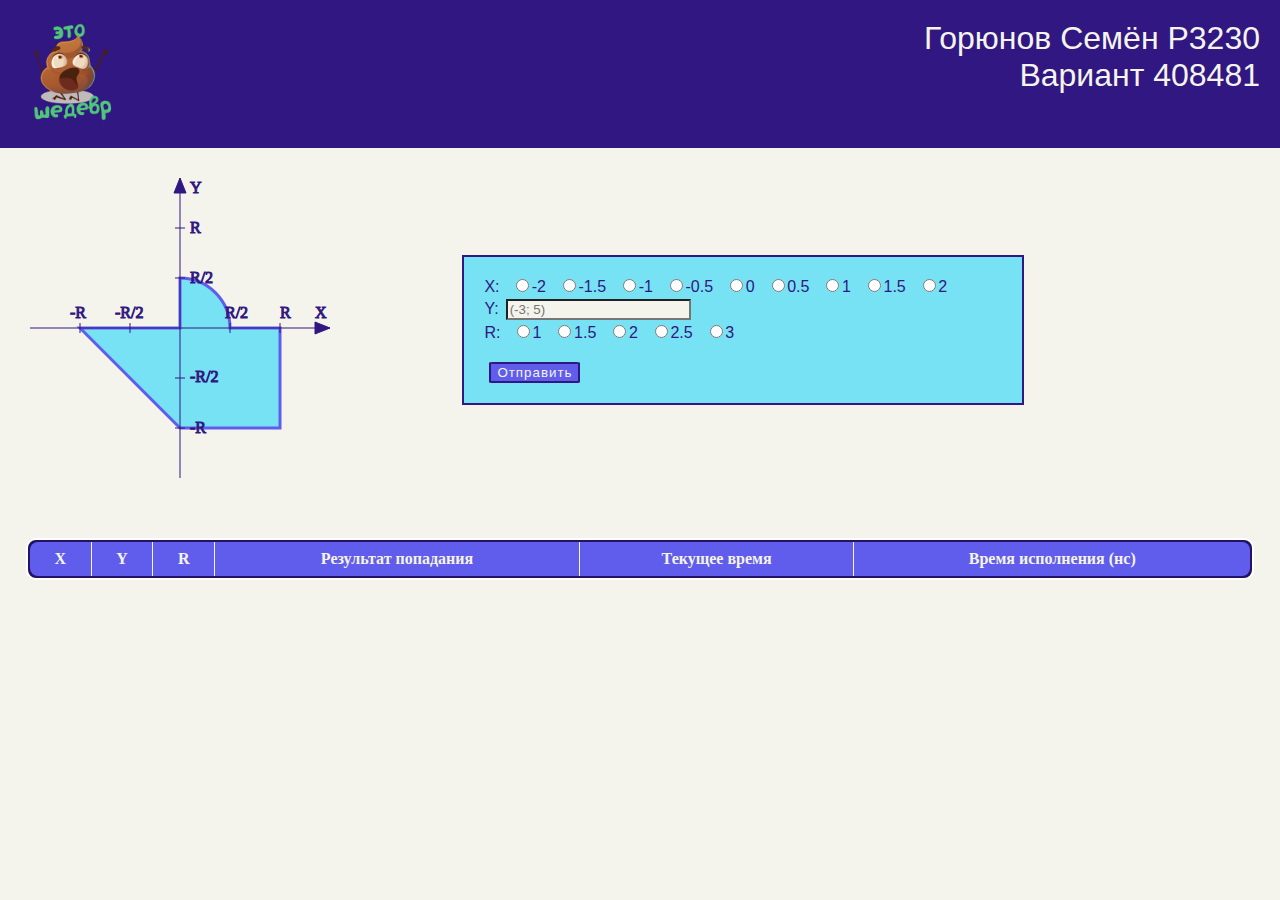
==== web/src/html/index.html @ 766e41f3 "feat" ====
<!DOCTYPE html>
<html lang="en">
<head>
    <meta charset="UTF-8">
    <meta name="viewport" content="width=device-width, initial-scale=1">

    <title>Lab1</title>

    <link href="../styles/header.css" rel="stylesheet" type="text/css" />
    <link href="../styles/main.css" rel="stylesheet" type="text/css" />
    <link href="../styles/graph.css" rel="stylesheet" type="text/css" />
    <link href="../styles/table.css" rel="stylesheet" type="text/css" />
    <link href="../styles/form.css" rel="stylesheet" type="text/css" />
</head>
<body>
    <header>
        <div>
            <a href="https://github.com/SimeonGor">
                <img alt="Poo" src="../img/logo.png">
            </a>
        </div>
        <div class="student-details">
            <span>Горюнов Семён P3230</span>
            <span>Вариант 408481</span>
        </div>
    </header>

    <main>
        <div class="graph-data">
            <div class="graph">
                <svg height="300" width="300" xmlns="http://www.w3.org/2000/svg">
                    <!-- figure -->
                    <path class="area" stroke-width="3"
                          d="M50 150 l 100 100 l 100 0 l 0 -100 l -50 0 a 50 50 0 0 0 -50 -50 l 0 50 Z" />

                    <!-- lines -->
                    <line stroke="black" x1="0" x2="300" y1="150" y2="150"></line>
                    <line stroke="black" x1="150" x2="150" y1="0" y2="300"></line>
                    <polygon fill="black" points="150,0 144,15 156,15" stroke="black"></polygon>
                    <polygon fill="black" points="300,150 285,156 285,144" stroke="black"></polygon>

                    <!-- lines on lines -->
                    <line stroke="black" x1="200" x2="200" y1="155" y2="145"></line>
                    <line stroke="black" x1="250" x2="250" y1="155" y2="145"></line>

                    <line stroke="black" x1="50" x2="50" y1="155" y2="145"></line>
                    <line stroke="black" x1="100" x2="100" y1="155" y2="145"></line>

                    <line stroke="black" x1="145" x2="155" y1="100" y2="100"></line>
                    <line stroke="black" x1="145" x2="155" y1="50" y2="50"></line>

                    <line stroke="black" x1="145" x2="155" y1="200" y2="200"></line>
                    <line stroke="black" x1="145" x2="155" y1="250" y2="250"></line>

                    <!-- Rs and X, Y -->
                    <text fill="black" x="195" y="140">R/2</text>
                    <text fill="black" x="250" y="140">R</text>

                    <text fill="black" x="40" y="140">-R</text>
                    <text fill="black" x="85" y="140">-R/2</text>

                    <text fill="black" x="160" y="55">R</text>
                    <text fill="black" x="160" y="105">R/2</text>

                    <text fill="black" x="160" y="204">-R/2</text>
                    <text fill="black" x="160" y="255">-R</text>

                    <text fill="black" x="285" y="140">X</text>
                    <text fill="black" x="160" y="15">Y</text>

                    <!-- dot -->
                    <circle id="point" r="4" cx="150" cy="150" visibility="hidden"/>
                </svg>
            </div>

            <form id="coordinates-form">
                <div id="x-input" class="value-input">
                    <label>X:</label>
                    <label class="radio-label">
                        <input type="radio" name="x" value="-2" required>-2
                    </label>
                    <label class="radio-label">
                        <input type="radio" name="x" value="-1.5" required>-1.5
                    </label>
                    <label class="radio-label">
                        <input type="radio" name="x" value="-1" required>-1
                    </label>
                    <label class="radio-label">
                        <input type="radio" name="x" value="-0.5" required>-0.5
                    </label>
                    <label class="radio-label">
                        <input type="radio" name="x" value="0" required>0
                    </label>
                    <label class="radio-label">
                        <input type="radio" name="x" value="0.5" required>0.5
                    </label>
                    <label class="radio-label">
                        <input type="radio" name="x" value="1" required>1
                    </label>
                    <label class="radio-label">
                        <input type="radio" name="x" value="1.5" required>1.5
                    </label>
                    <label class="radio-label">
                        <input type="radio" name="x" value="2" required>2
                    </label>
                </div>
                <div id="y-input" class="value-input">
                    <label>
                        Y:
                        <input id="y-field" type="text" name="y" placeholder="(-3; 5)" maxlength="14" required>
                    </label>
                </div>
                <div id="r-input" class="value-input">
                    <label>R:</label>
                    <label class="radio-label">
                        <input type="radio" name="r" value="1" required>1
                    </label>
                    <label class="radio-label">
                        <input type="radio" name="r" value="1.5" required>1.5
                    </label>
                    <label class="radio-label">
                        <input type="radio" name="r" value="2" required>2
                    </label>
                    <label class="radio-label">
                        <input type="radio" name="r" value="2.5" required>2.5
                    </label>
                    <label class="radio-label">
                        <input type="radio" name="r" value="3" required>3
                    </label>
                </div>
                <button class="submit-button" type="submit">Отправить</button>
            </form>
        </div>
        <div class="table">
            <!-- check table -->
            <table id="check" class="table-check">
                <tr class="table-header">
                    <th scope="col">X</th>
                    <th scope="col">Y</th>
                    <th scope="col">R</th>
                    <th scope="col">Результат попадания</th>
                    <th scope="col">Текущее время</th>
                    <th scope="col">Время исполнения (нс)</th>
                </tr>
            </table>
        </div>
    </main>

    <footer>
    </footer>

    <script src="https://ajax.googleapis.com/ajax/libs/jquery/3.7.1/jquery.min.js"></script>
    <script type="text/javascript" src="../js/script.js"></script>
</body>
</html>
---- web/src/styles/header.css ----
header {
    display: flex;
    background-color: #301781;
    justify-content: space-between;
}

header img {
    width: 100px;
    margin: 2px;
}

img:hover {
    transition: 0.1s;
    border-radius: 30%;
    border: 2px solid #76E2F4;
    transform: scale(0.9);
    box-shadow: 0 0 20px 2px #76E2F4;
    margin: 0px;
}

header > div {
    display: flex;
    align-items: flex-end;
    margin: 20px;
    flex-direction: column;
}

.student-details {
    font-family: "fantasy", sans-serif;
    font-size: 2em;
    color: #F4F4EC;
}
---- web/src/styles/main.css ----
body {
    margin: 0;
    padding: 0;
    height: 100%;
    background-color: #F4F4EC;
}

main {
    display: flex;
    justify-content: center;
    align-content: center;
    flex-direction: column;
}

.graph-data {
    display: flex;
    /*justify-content: space-around;*/
    /*padding: 4%;*/
    width: 80%;
}
---- web/src/styles/graph.css ----
.graph {
    margin: 30px;
}

.graph .area {
    stroke: #615DEC;
    fill: #76E2F4;
}

.graph #point {
    fill: #301781;
    stroke: #301781;
}

.graph line,
.graph polygon,
.graph text{
    stroke: #301781;
    fill: #301781;
}
---- web/src/styles/table.css ----
.table {
    background-color: #301781;
    border-radius: 10px;
    margin: 2%;
    border: 2px solid #ffffff;
    box-shadow: inset 0 0 10px rgba(0, 0, 0, 0.5);
}
table {
    width: 100%;
    border-collapse: collapse;
    padding: 5%;
    border-radius: 10px;
    border: 2px solid ;
    overflow: hidden;
}
th, td {
    background-color: #F4F4EC;
    color: #301781;
    border: 1px solid #F4F4EC;
    padding: 8px;
    text-align: center;
}
th {
    background-color: #615DEC;
    color: #F4F4EC;
}
---- web/src/styles/form.css ----
#coordinates-form {
    background-color: #76E2F4;
    border: 2px solid #301781;
    display: inline-block;
    width: 60%;
    padding: 20px;
    margin: auto auto auto 10%;
}

#coordinates-form>button {
    color: #F4F4EC;
    margin: 20px 5px 0;
    border-radius: 5%;
    letter-spacing: 1px;
    display: flex;
    text-decoration: none;
    background-color: #615DEC;
    border: 2px solid #301781;
}

#coordinates-form>button:hover {
    color: #301781;
    transition: 0.5s;
    border: 2px solid #301781;
    background-color: #F4F4EC;
}

#coordinates-form label {
    margin-right: 10px;
    font-family: "fantasy", sans-serif;
    font-size: 1em;
    color: #301781;
}

#coordinates-form input {
    margin: 0.5%;
    background-color: #F4F4EC;
}

#coordinates-form .value-input {
    display: block flow;
}
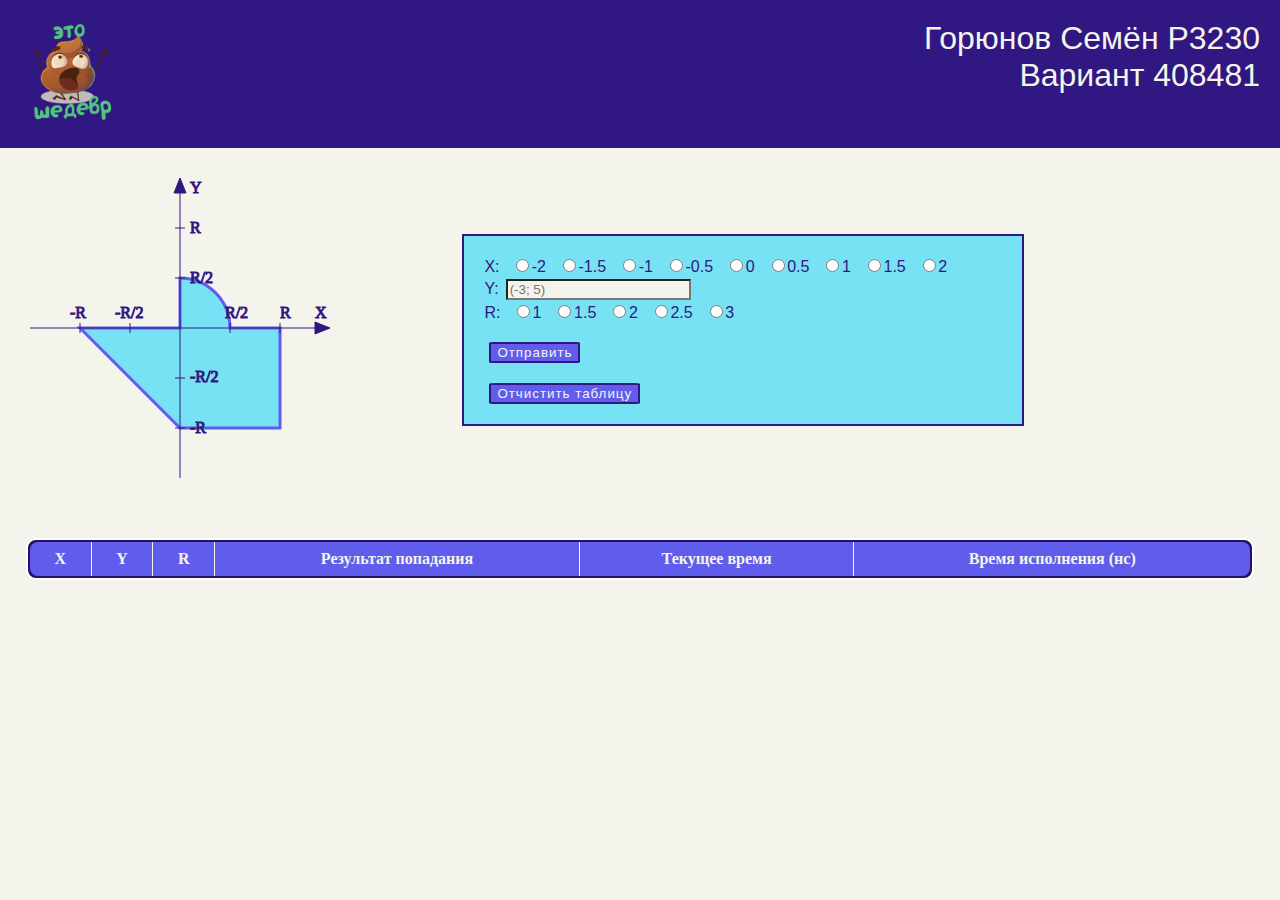
==== commit f712c15a: "feat" ====
--- a/web/src/html/index.html
+++ b/web/src/html/index.html
@@ -11,6 +11,8 @@
     <link href="../styles/graph.css" rel="stylesheet" type="text/css" />
     <link href="../styles/table.css" rel="stylesheet" type="text/css" />
     <link href="../styles/form.css" rel="stylesheet" type="text/css" />
+
+    <script src="https://ajax.googleapis.com/ajax/libs/jquery/3.7.1/jquery.min.js"></script>
 </head>
 <body>
     <header>
@@ -67,9 +69,6 @@
 
                     <text fill="black" x="285" y="140">X</text>
                     <text fill="black" x="160" y="15">Y</text>
-
-                    <!-- dot -->
-                    <circle id="point" r="4" cx="150" cy="150" visibility="hidden"/>
                 </svg>
             </div>
 
@@ -107,7 +106,7 @@
                 <div id="y-input" class="value-input">
                     <label>
                         Y:
-                        <input id="y-field" type="text" name="y" placeholder="(-3; 5)" maxlength="14" required>
+                        <input id="y-field" type="text" name="y" placeholder="(-3; 5)" maxlength="30" required>
                     </label>
                 </div>
                 <div id="r-input" class="value-input">
@@ -129,6 +128,7 @@
                     </label>
                 </div>
                 <button class="submit-button" type="submit">Отправить</button>
+                <button id="clear-button" type="button">Отчистить таблицу</button>
             </form>
         </div>
         <div class="table">
@@ -149,7 +149,6 @@
     <footer>
     </footer>
 
-    <script src="https://ajax.googleapis.com/ajax/libs/jquery/3.7.1/jquery.min.js"></script>
     <script type="text/javascript" src="../js/script.js"></script>
 </body>
 </html>